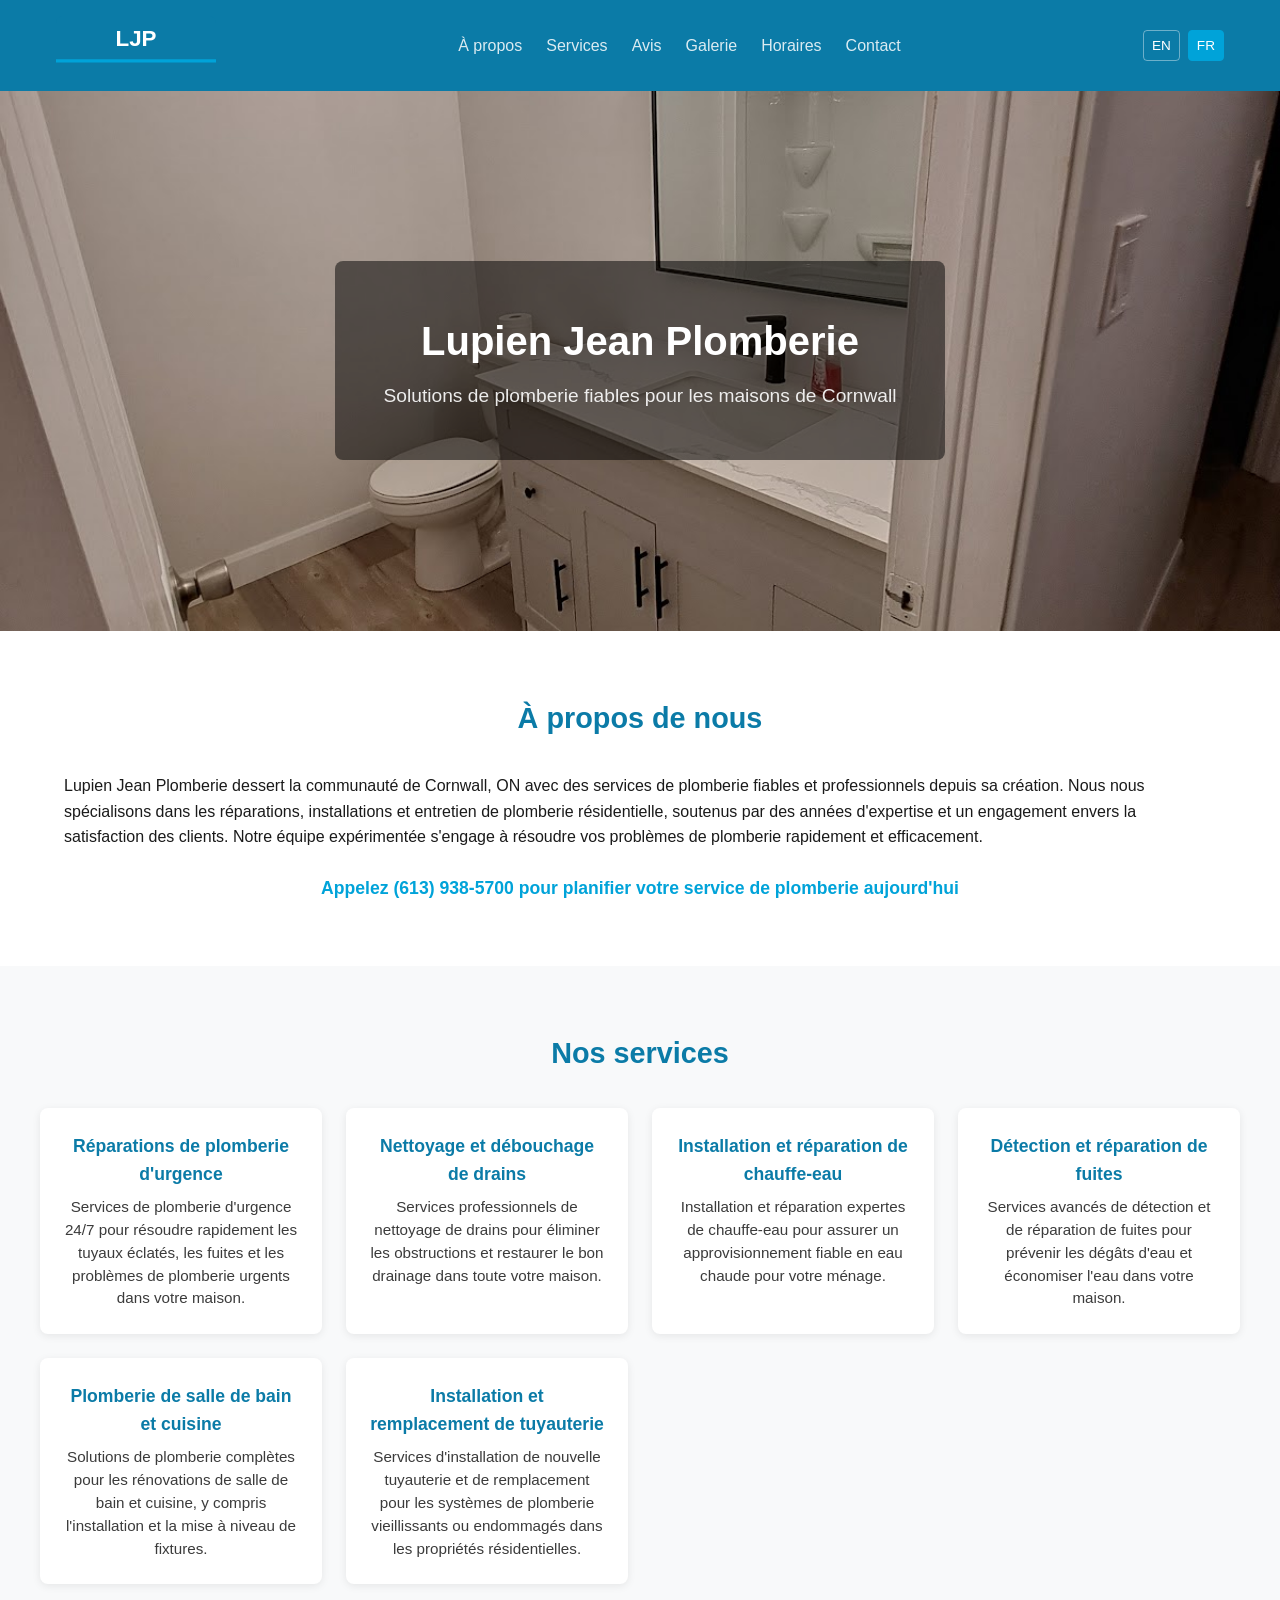
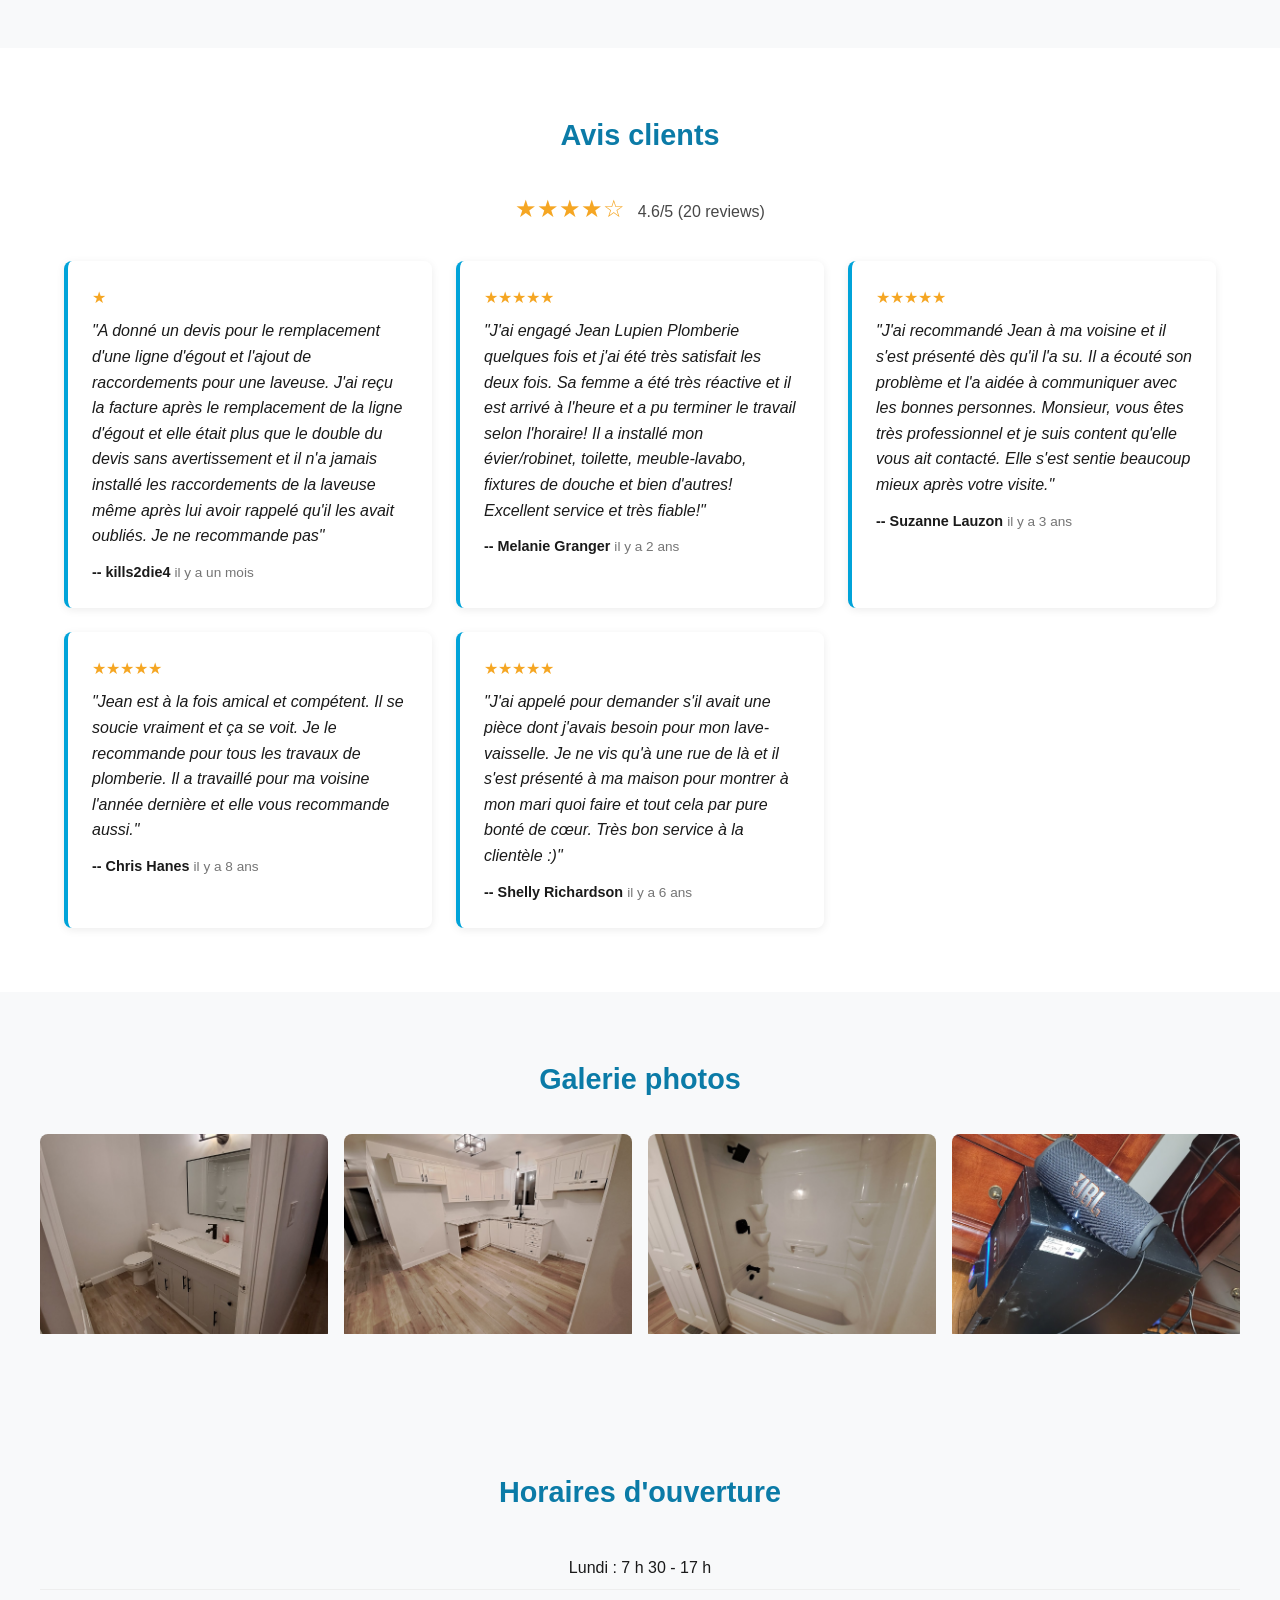
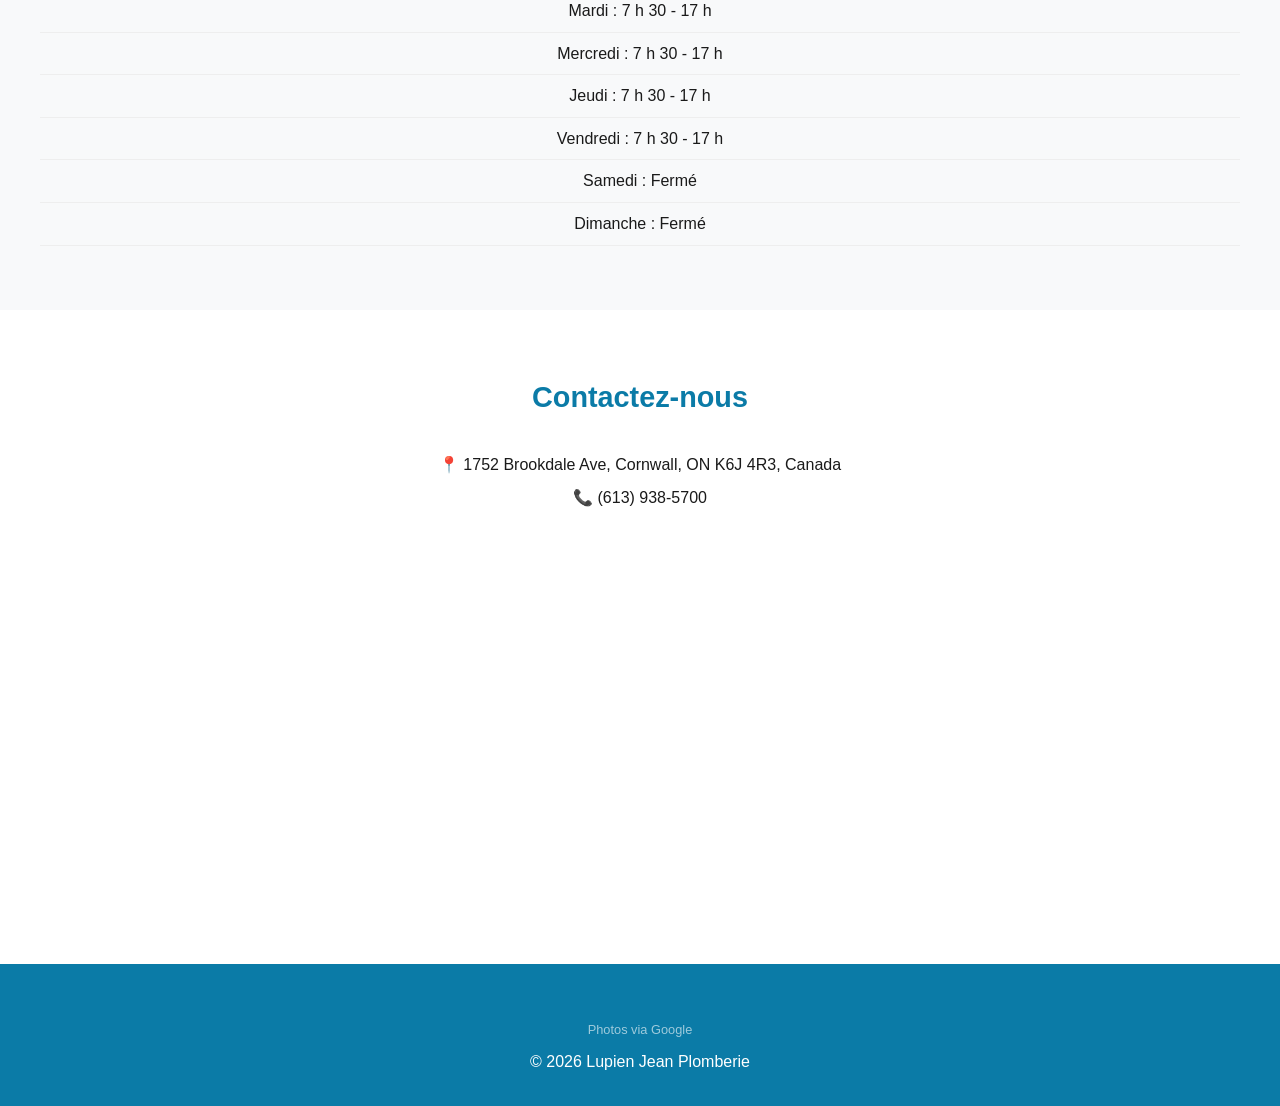
==== fr/index.html @ 822c45d2 "Initial commit: Lupien Jean Plumbing bilingual website Bilingual EN/FR static site for Lupien Jean P" ====
<!DOCTYPE html>
<html lang="fr">
<head>
    <meta charset="UTF-8">
    <meta name="viewport" content="width=device-width, initial-scale=1.0">
    <title>Lupien Jean Plomberie — Lupien Jean Plomberie</title>
    <meta name="description" content="Services de plomberie professionnels à Cornwall, ON. Réparations, installations et entretien d'experts. Appelez (613) 938-5700 dès aujourd'hui.">
    <meta property="og:title" content="Lupien Jean Plomberie">
    <meta property="og:description" content="Services de plomberie professionnels à Cornwall, ON. Réparations, installations et entretien d'experts. Appelez (613) 938-5700 dès aujourd'hui.">
    
    
    <link rel="alternate" hreflang="en" href="/">
    
    <link rel="alternate" hreflang="fr" href="../fr/index.html">
    
    <link rel="stylesheet" href="../assets/css/style.css">
    <script type="application/ld+json">
    {
        "@context": "https://schema.org",
        "@type": "LocalBusiness",
        "name": "Lupien Jean Plumbing",
        "address": "1752 Brookdale Ave, Cornwall, ON K6J 4R3, Canada",
        "telephone": "(613) 938-5700",
        "aggregateRating": {"@type": "AggregateRating", "ratingValue": "4.6", "reviewCount": "20"},
        "geo": {"@type": "GeoCoordinates", "latitude": 45.0356368, "longitude": -74.7593021},
        "url": "https://lupien-plumbing.zynox.ca"
    }
    </script>
</head>
<body>
    <header>
        <nav>
            <div class="logo">
                <a href="index.html"><img src="../assets/images/logo.svg" alt="Lupien Jean Plomberie"></a>
            </div>
            <ul class="nav-links">
                <li><a href="#about">À propos</a></li>
                <li><a href="#services">Services</a></li>
                <li><a href="#reviews">Avis</a></li>
                <li><a href="#gallery">Galerie</a></li>
                <li><a href="#hours">Horaires</a></li>
                <li><a href="#contact">Contact</a></li>
            </ul>
            <div class="lang-switcher">
                
                <a href="/" >EN</a>
                
                <a href="../fr/index.html" class="active">FR</a>
                
            </div>
            <button class="menu-toggle" aria-label="Menu">&#9776;</button>
        </nav>
    </header>

    <section class="hero" style="background-image: url('../assets/images/photo-01.jpg')">
        <div class="hero-overlay">
            <h1>Lupien Jean Plomberie</h1>
            <p>Solutions de plomberie fiables pour les maisons de Cornwall</p>
        </div>
    </section>

    <section id="about" class="section">
        <h2>À propos de nous</h2>
        
        <p>Lupien Jean Plomberie dessert la communauté de Cornwall, ON avec des services de plomberie fiables et professionnels depuis sa création. Nous nous spécialisons dans les réparations, installations et entretien de plomberie résidentielle, soutenus par des années d'expertise et un engagement envers la satisfaction des clients. Notre équipe expérimentée s'engage à résoudre vos problèmes de plomberie rapidement et efficacement.</p>
        
        
        <p class="cta">Appelez (613) 938-5700 pour planifier votre service de plomberie aujourd'hui</p>
        
    </section>

    <section id="services" class="section alt">
        <h2>Nos services</h2>
        <div class="services-grid">
            
            
            
            
            
            
            
            
            
            
            
            
            <div class="service-card">
                <h3>Réparations de plomberie d'urgence</h3>
                
                
                <p>Services de plomberie d'urgence 24/7 pour résoudre rapidement les tuyaux éclatés, les fuites et les problèmes de plomberie urgents dans votre maison.</p>
                
            </div>
            
            
            
            
            
            <div class="service-card">
                <h3>Nettoyage et débouchage de drains</h3>
                
                
                <p>Services professionnels de nettoyage de drains pour éliminer les obstructions et restaurer le bon drainage dans toute votre maison.</p>
                
            </div>
            
            
            
            
            
            <div class="service-card">
                <h3>Installation et réparation de chauffe-eau</h3>
                
                
                <p>Installation et réparation expertes de chauffe-eau pour assurer un approvisionnement fiable en eau chaude pour votre ménage.</p>
                
            </div>
            
            
            
            
            
            <div class="service-card">
                <h3>Détection et réparation de fuites</h3>
                
                
                <p>Services avancés de détection et de réparation de fuites pour prévenir les dégâts d'eau et économiser l'eau dans votre maison.</p>
                
            </div>
            
            
            
            
            
            <div class="service-card">
                <h3>Plomberie de salle de bain et cuisine</h3>
                
                
                <p>Solutions de plomberie complètes pour les rénovations de salle de bain et cuisine, y compris l'installation et la mise à niveau de fixtures.</p>
                
            </div>
            
            
            
            
            
            <div class="service-card">
                <h3>Installation et remplacement de tuyauterie</h3>
                
                
                <p>Services d'installation de nouvelle tuyauterie et de remplacement pour les systèmes de plomberie vieillissants ou endommagés dans les propriétés résidentielles.</p>
                
            </div>
            
            
            
            
            
            
            
            
            
            
            
            
            
            
            
            
            
            
            
            
            
            
            
            
            
            
            
            
            
            
            
            
            
            
            
            
            
            
            
            
            
            
            
            
            
            
            
            
            
            
            
            
            
            
            
            
            
            
            
            
            
            
            
            
            
            
            
            
            
            
            
            
            
            
            
            
            
            
            
            
            
            
            
            
            
            
            
            
            
            
            
            
        </div>
    </section>

    
    
    <section id="reviews" class="section">
        <h2>Avis clients</h2>
        
        <div class="rating-summary">
            <span class="stars">&#9733;&#9733;&#9733;&#9733;&#9734;</span>
            <span class="rating-text">4.6/5 (20 reviews)</span>
        </div>
        
        <div class="reviews-grid">
            
            
            
            
            
            
            
            
            
            
            
            
            
            
            
            
            
            
            
            
            
            
            
            
            
            
            
            
            
            
            
            
            
            
            
            
            
            
            
            
            
            
            
            
            
            
            
            
            
            
            
            
            
            
            
            <div class="review-card">
                <div class="review-stars">&#9733;</div>
                <p class="review-text">"A donné un devis pour le remplacement d'une ligne d'égout et l'ajout de raccordements pour une laveuse. J'ai reçu la facture après le remplacement de la ligne d'égout et elle était plus que le double du devis sans avertissement et il n'a jamais installé les raccordements de la laveuse même après lui avoir rappelé qu'il les avait oubliés. Je ne recommande pas"</p>
                <p class="review-author">-- kills2die4 <span class="review-time">il y a un mois</span></p>
            </div>
            
            
            
            
            
            
            
            
            
            
            <div class="review-card">
                <div class="review-stars">&#9733;&#9733;&#9733;&#9733;&#9733;</div>
                <p class="review-text">"J'ai engagé Jean Lupien Plomberie quelques fois et j'ai été très satisfait les deux fois. Sa femme a été très réactive et il est arrivé à l'heure et a pu terminer le travail selon l'horaire!

Il a installé mon évier/robinet, toilette, meuble-lavabo, fixtures de douche et bien d'autres!

Excellent service et très fiable!"</p>
                <p class="review-author">-- Melanie Granger <span class="review-time">il y a 2 ans</span></p>
            </div>
            
            
            
            
            
            
            
            
            
            
            <div class="review-card">
                <div class="review-stars">&#9733;&#9733;&#9733;&#9733;&#9733;</div>
                <p class="review-text">"J'ai recommandé Jean à ma voisine et il s'est présenté dès qu'il l'a su. Il a écouté son problème et l'a aidée à communiquer avec les bonnes personnes. Monsieur, vous êtes très professionnel et je suis content qu'elle vous ait contacté. Elle s'est sentie beaucoup mieux après votre visite."</p>
                <p class="review-author">-- Suzanne Lauzon <span class="review-time">il y a 3 ans</span></p>
            </div>
            
            
            
            
            
            
            
            
            
            
            <div class="review-card">
                <div class="review-stars">&#9733;&#9733;&#9733;&#9733;&#9733;</div>
                <p class="review-text">"Jean est à la fois amical et compétent. Il se soucie vraiment et ça se voit. Je le recommande pour tous les travaux de plomberie. Il a travaillé pour ma voisine l'année dernière et elle vous recommande aussi."</p>
                <p class="review-author">-- Chris Hanes <span class="review-time">il y a 8 ans</span></p>
            </div>
            
            
            
            
            
            
            
            
            
            
            <div class="review-card">
                <div class="review-stars">&#9733;&#9733;&#9733;&#9733;&#9733;</div>
                <p class="review-text">"J'ai appelé pour demander s'il avait une pièce dont j'avais besoin pour mon lave-vaisselle. Je ne vis qu'à une rue de là et il s'est présenté à ma maison pour montrer à mon mari quoi faire et tout cela par pure bonté de cœur. Très bon service à la clientèle :)"</p>
                <p class="review-author">-- Shelly Richardson <span class="review-time">il y a 6 ans</span></p>
            </div>
            
            
            
            
            
            
            
            
            
            
            
            
            
            
            
            
            
            
            
            
            
            
            
            
            
            
            
            
            
            
            
            
            
            
            
            
            
            
        </div>
    </section>
    

    <section id="gallery" class="section alt">
        <h2>Galerie photos</h2>
        <div class="gallery-grid">
            
            <div class="gallery-item" onclick="openLightbox('../assets/images/photo-01.jpg')">
                <img src="../assets/images/photo-01.jpg" alt="Lupien Jean Plumbing" loading="lazy">
            </div>
            
            <div class="gallery-item" onclick="openLightbox('../assets/images/photo-02.jpg')">
                <img src="../assets/images/photo-02.jpg" alt="Lupien Jean Plumbing" loading="lazy">
            </div>
            
            <div class="gallery-item" onclick="openLightbox('../assets/images/photo-03.jpg')">
                <img src="../assets/images/photo-03.jpg" alt="Lupien Jean Plumbing" loading="lazy">
            </div>
            
            <div class="gallery-item" onclick="openLightbox('../assets/images/photo-04.jpg')">
                <img src="../assets/images/photo-04.jpg" alt="Lupien Jean Plumbing" loading="lazy">
            </div>
            
        </div>
    </section>

    <section id="hours" class="section alt">
        <h2>Horaires d'ouverture</h2>
        <ul class="hours-list">
            
            
            
            
            
            
            
            
            
            
            
            
            
            
            
            
            
            
            
            
            
            
            
            
            
            
            
            
            
            
            
            
            
            
            
            
            <li>Lundi : 7 h 30 - 17 h</li>
            
            
            
            <li>Mardi : 7 h 30 - 17 h</li>
            
            
            
            <li>Mercredi : 7 h 30 - 17 h</li>
            
            
            
            <li>Jeudi : 7 h 30 - 17 h</li>
            
            
            
            <li>Vendredi : 7 h 30 - 17 h</li>
            
            
            
            <li>Samedi : Fermé</li>
            
            
            
            <li>Dimanche : Fermé</li>
            
            
            
            
            
            
            
            
            
            
            
            
            
            
            
            
            
            
            
            
            
            
            
            
            
            
            
            
            
            
            
            
            
            
            
            
            
            
            
            
            
            
            
            
            
            
            
            
            
            
            
            
            
            
            
            
            
            
            
            
            
            
            
            
            
            
            
            
            
            
            
            
            
            
            
            
        </ul>
    </section>

    <section id="contact" class="section">
        <h2>Contactez-nous</h2>
        <div class="contact-info">
            <p><strong>&#128205;</strong> 1752 Brookdale Ave, Cornwall, ON K6J 4R3, Canada</p>
            <p><strong>&#128222;</strong> (613) 938-5700</p>
            
        </div>
        
        <div class="map-embed">
            <iframe
                src="https://www.google.com/maps?q=45.0356368,-74.7593021&output=embed"
                width="100%" height="350" style="border:0;" allowfullscreen loading="lazy">
            </iframe>
        </div>
        
    </section>

    <footer>
        <div class="social-links">
            
            
            
            
            
            
            
        </div>
        
        <p class="attribution">Photos via Google</p>
        
        <p>&copy; 2026 Lupien Jean Plomberie</p>
    </footer>

    <div id="lightbox" class="lightbox" onclick="closeLightbox()">
        <img id="lightbox-img" src="" alt="">
    </div>

    <script>
        document.querySelector('.menu-toggle').addEventListener('click', function() {
            document.querySelector('.nav-links').classList.toggle('open');
        });
        function openLightbox(src) {
            document.getElementById('lightbox-img').src = src;
            document.getElementById('lightbox').classList.add('active');
        }
        function closeLightbox() {
            document.getElementById('lightbox').classList.remove('active');
        }
    </script>
</body>
</html>
---- assets/css/style.css ----
/* Site Forge — auto-generated CSS */
:root {
    --color-primary: #0B7BA7;
    --color-secondary: #E8F4F8;
    --color-accent: #00A3D9;
    --color-background: #FFFFFF;
    --color-text: #1A1A1A;
}

* { margin: 0; padding: 0; box-sizing: border-box; }
body {
    font-family: -apple-system, BlinkMacSystemFont, 'Segoe UI', Roboto, sans-serif;
    color: var(--color-text);
    background: var(--color-background);
    line-height: 1.6;
}

header {
    background: var(--color-primary);
    position: sticky;
    top: 0;
    z-index: 100;
}
nav {
    max-width: 1200px;
    margin: 0 auto;
    padding: 1rem;
    display: flex;
    align-items: center;
    justify-content: space-between;
}
.logo {
    color: #fff;
    font-size: 1.4rem;
    font-weight: 700;
}
.logo a {
    color: #fff;
    text-decoration: none;
}
.logo img {
    max-height: 48px;
    width: auto;
}
.nav-links {
    list-style: none;
    display: flex;
    gap: 1.5rem;
}
.nav-links a {
    color: #fff;
    text-decoration: none;
    opacity: 0.85;
    transition: opacity 0.2s;
}
.nav-links a:hover { opacity: 1; }
.lang-switcher {
    display: flex;
    gap: 0.5rem;
}
.lang-switcher a {
    color: #fff;
    text-decoration: none;
    padding: 0.25rem 0.5rem;
    border: 1px solid rgba(255,255,255,0.4);
    border-radius: 4px;
    font-size: 0.85rem;
}
.lang-switcher a.active {
    background: var(--color-accent);
    border-color: var(--color-accent);
}
.menu-toggle {
    display: none;
    background: none;
    border: none;
    color: #fff;
    font-size: 1.5rem;
    cursor: pointer;
}

.hero {
    min-height: 60vh;
    background-size: cover;
    background-position: center;
    display: flex;
    align-items: center;
    justify-content: center;
    position: relative;
}
.hero-overlay {
    background: rgba(0,0,0,0.5);
    padding: 3rem;
    text-align: center;
    color: #fff;
    border-radius: 8px;
}
.hero h1 { font-size: 2.5rem; margin-bottom: 0.5rem; }
.hero p { font-size: 1.2rem; opacity: 0.9; }

.section {
    max-width: 1200px;
    margin: 0 auto;
    padding: 4rem 1.5rem;
}
.section.alt { background: #f8f9fa; }
.section.alt { max-width: 100%; }
.section.alt > * { max-width: 1200px; margin-left: auto; margin-right: auto; }
.section h2 {
    font-size: 1.8rem;
    margin-bottom: 2rem;
    color: var(--color-primary);
    text-align: center;
}

.services-grid {
    display: grid;
    grid-template-columns: repeat(auto-fit, minmax(250px, 1fr));
    gap: 1.5rem;
}
.section p.cta {
    text-align: center;
    font-weight: 600;
    color: var(--color-accent);
    font-size: 1.1rem;
    margin-top: 1.5rem;
}
.service-card {
    background: var(--color-background);
    padding: 1.5rem;
    border-radius: 8px;
    box-shadow: 0 2px 8px rgba(0,0,0,0.08);
    text-align: center;
}
.service-card h3 {
    font-size: 1.1rem;
    font-weight: 600;
    margin-bottom: 0.5rem;
    color: var(--color-primary);
}
.service-card p {
    font-size: 0.95rem;
    opacity: 0.85;
    line-height: 1.5;
}

.rating-summary {
    text-align: center;
    margin-bottom: 2rem;
}
.rating-summary .stars {
    font-size: 1.5rem;
    color: #f5a623;
    margin-right: 0.5rem;
}
.rating-summary .rating-text {
    font-size: 1rem;
    opacity: 0.8;
}
.reviews-grid {
    display: grid;
    grid-template-columns: repeat(auto-fit, minmax(300px, 1fr));
    gap: 1.5rem;
}
.review-card {
    background: var(--color-background);
    padding: 1.5rem;
    border-radius: 8px;
    box-shadow: 0 2px 8px rgba(0,0,0,0.08);
    border-left: 4px solid var(--color-accent);
}
.review-stars {
    color: #f5a623;
    margin-bottom: 0.5rem;
}
.review-text {
    font-style: italic;
    line-height: 1.6;
    margin-bottom: 0.75rem;
}
.review-author {
    font-weight: 600;
    font-size: 0.9rem;
}
.review-time {
    font-weight: 400;
    opacity: 0.6;
    font-size: 0.85rem;
}

.gallery-grid {
    display: grid;
    grid-template-columns: repeat(auto-fit, minmax(200px, 1fr));
    gap: 1rem;
}
.gallery-item {
    overflow: hidden;
    border-radius: 8px;
    cursor: pointer;
}
.gallery-item img {
    width: 100%;
    height: 200px;
    object-fit: cover;
    transition: transform 0.3s;
}
.gallery-item:hover img { transform: scale(1.05); }

.hours-list {
    list-style: none;
    text-align: center;
}
.hours-list li {
    padding: 0.5rem 0;
    border-bottom: 1px solid #eee;
}

.contact-info {
    text-align: center;
    margin-bottom: 2rem;
}
.contact-info p { margin: 0.5rem 0; }
.contact-info a { color: var(--color-accent); }

.map-embed {
    border-radius: 8px;
    overflow: hidden;
}

footer {
    background: var(--color-primary);
    color: #fff;
    text-align: center;
    padding: 2rem 1rem;
}
.social-links {
    display: flex;
    justify-content: center;
    gap: 1.5rem;
    margin-bottom: 1.5rem;
}
.social-links a {
    color: #fff;
    text-decoration: none;
    opacity: 0.8;
    display: inline-flex;
    align-items: center;
    justify-content: center;
    width: 40px;
    height: 40px;
    border: 1px solid rgba(255,255,255,0.3);
    border-radius: 50%;
    transition: opacity 0.2s, background 0.2s;
}
.social-links a:hover { opacity: 1; background: rgba(255,255,255,0.15); }
.social-links svg { width: 18px; height: 18px; }
.attribution { font-size: 0.8rem; opacity: 0.6; margin-bottom: 0.5rem; }

.lightbox {
    display: none;
    position: fixed;
    inset: 0;
    background: rgba(0,0,0,0.9);
    z-index: 1000;
    align-items: center;
    justify-content: center;
    cursor: pointer;
}
.lightbox.active { display: flex; }
.lightbox img {
    max-width: 90%;
    max-height: 90vh;
    border-radius: 8px;
}

@media (max-width: 768px) {
    .nav-links {
        display: none;
        position: absolute;
        top: 100%;
        left: 0;
        right: 0;
        background: var(--color-primary);
        flex-direction: column;
        padding: 1rem;
        gap: 0.5rem;
    }
    .nav-links.open { display: flex; }
    .menu-toggle { display: block; }
    .hero h1 { font-size: 1.8rem; }
    .hero-overlay { padding: 1.5rem; }
}
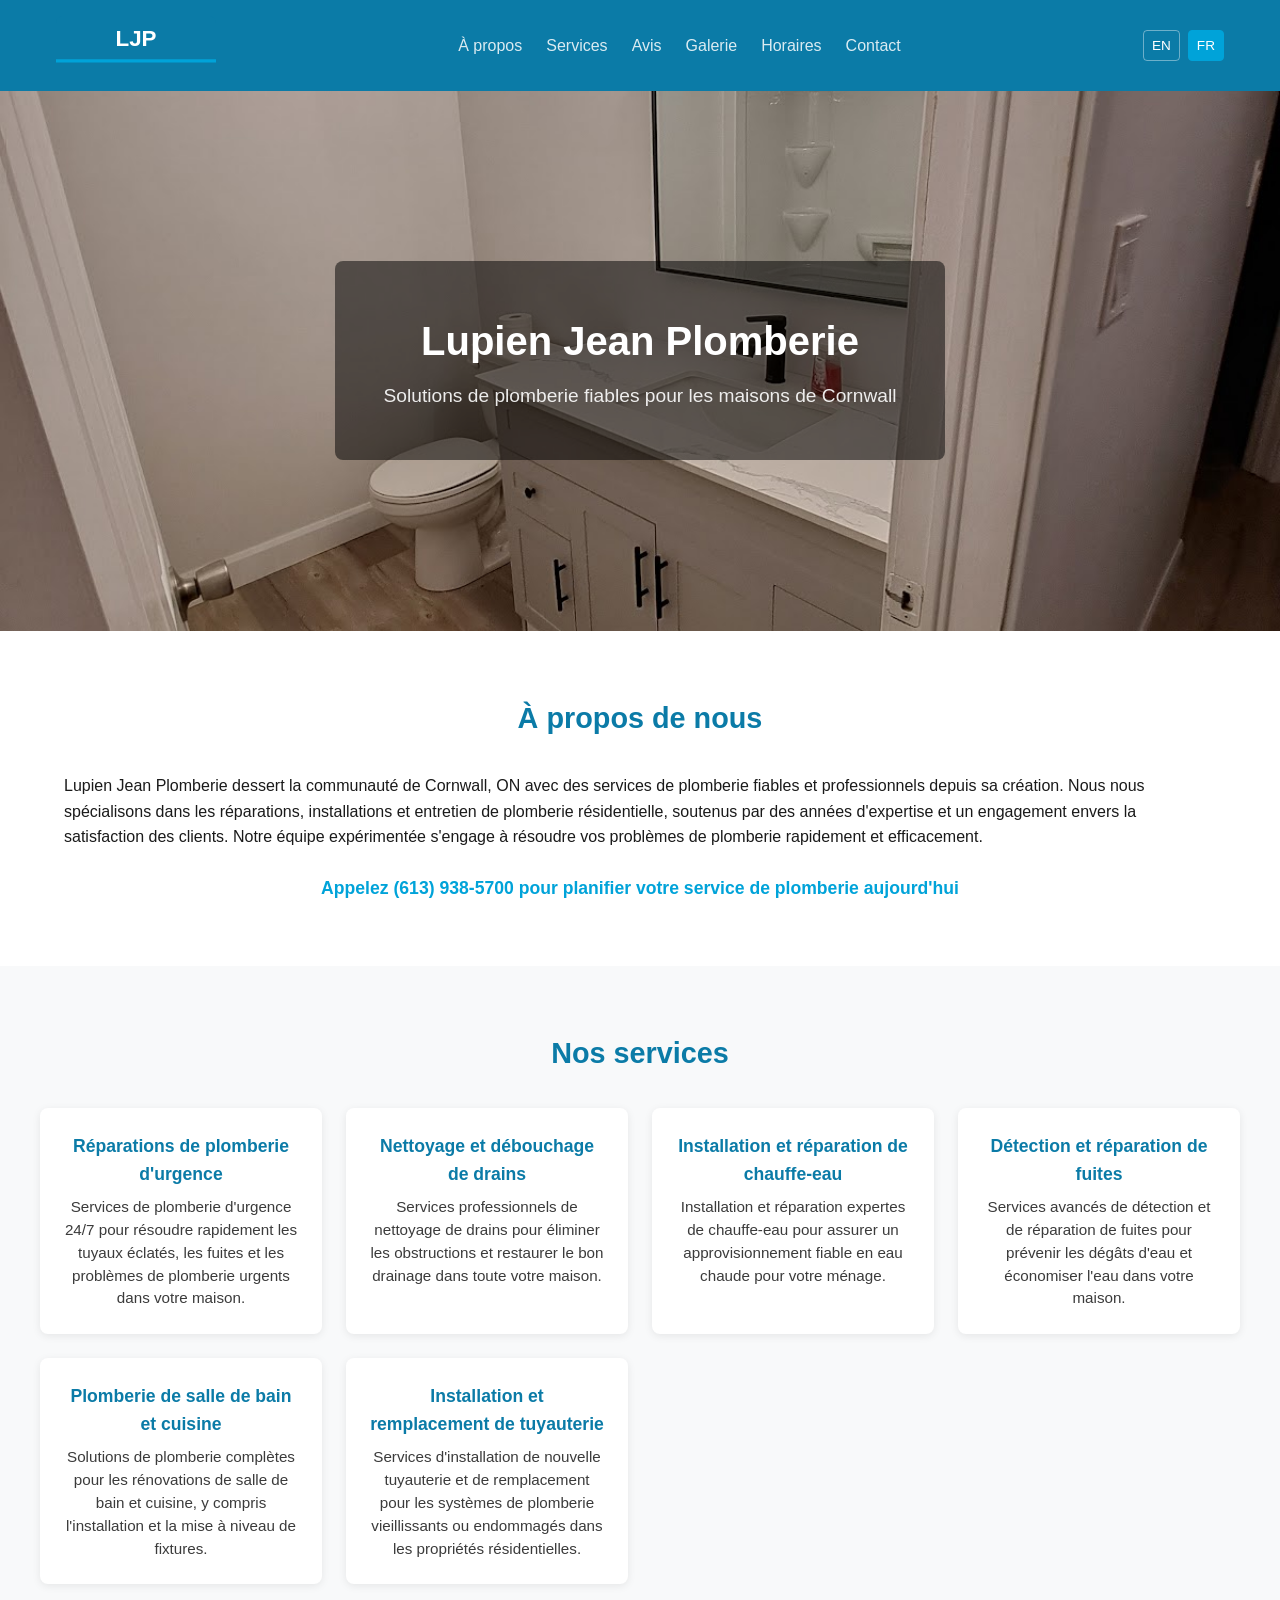
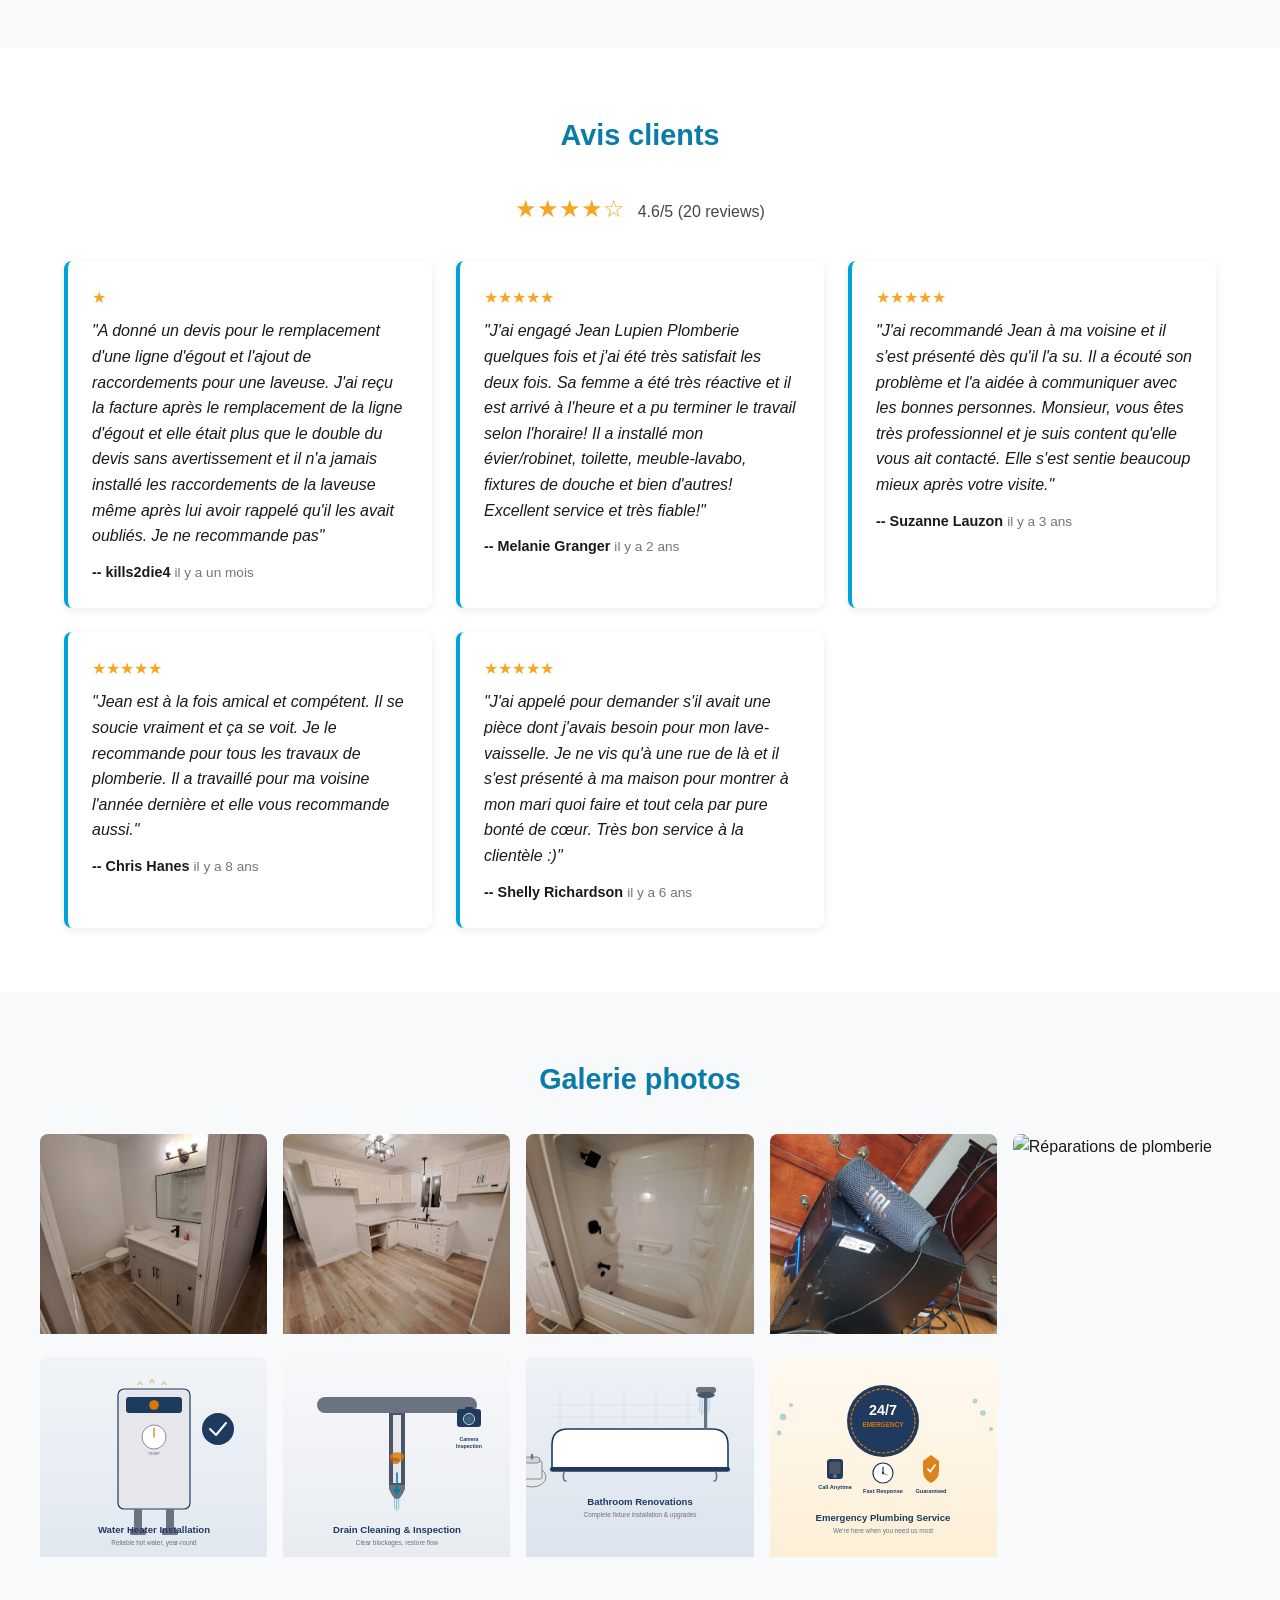
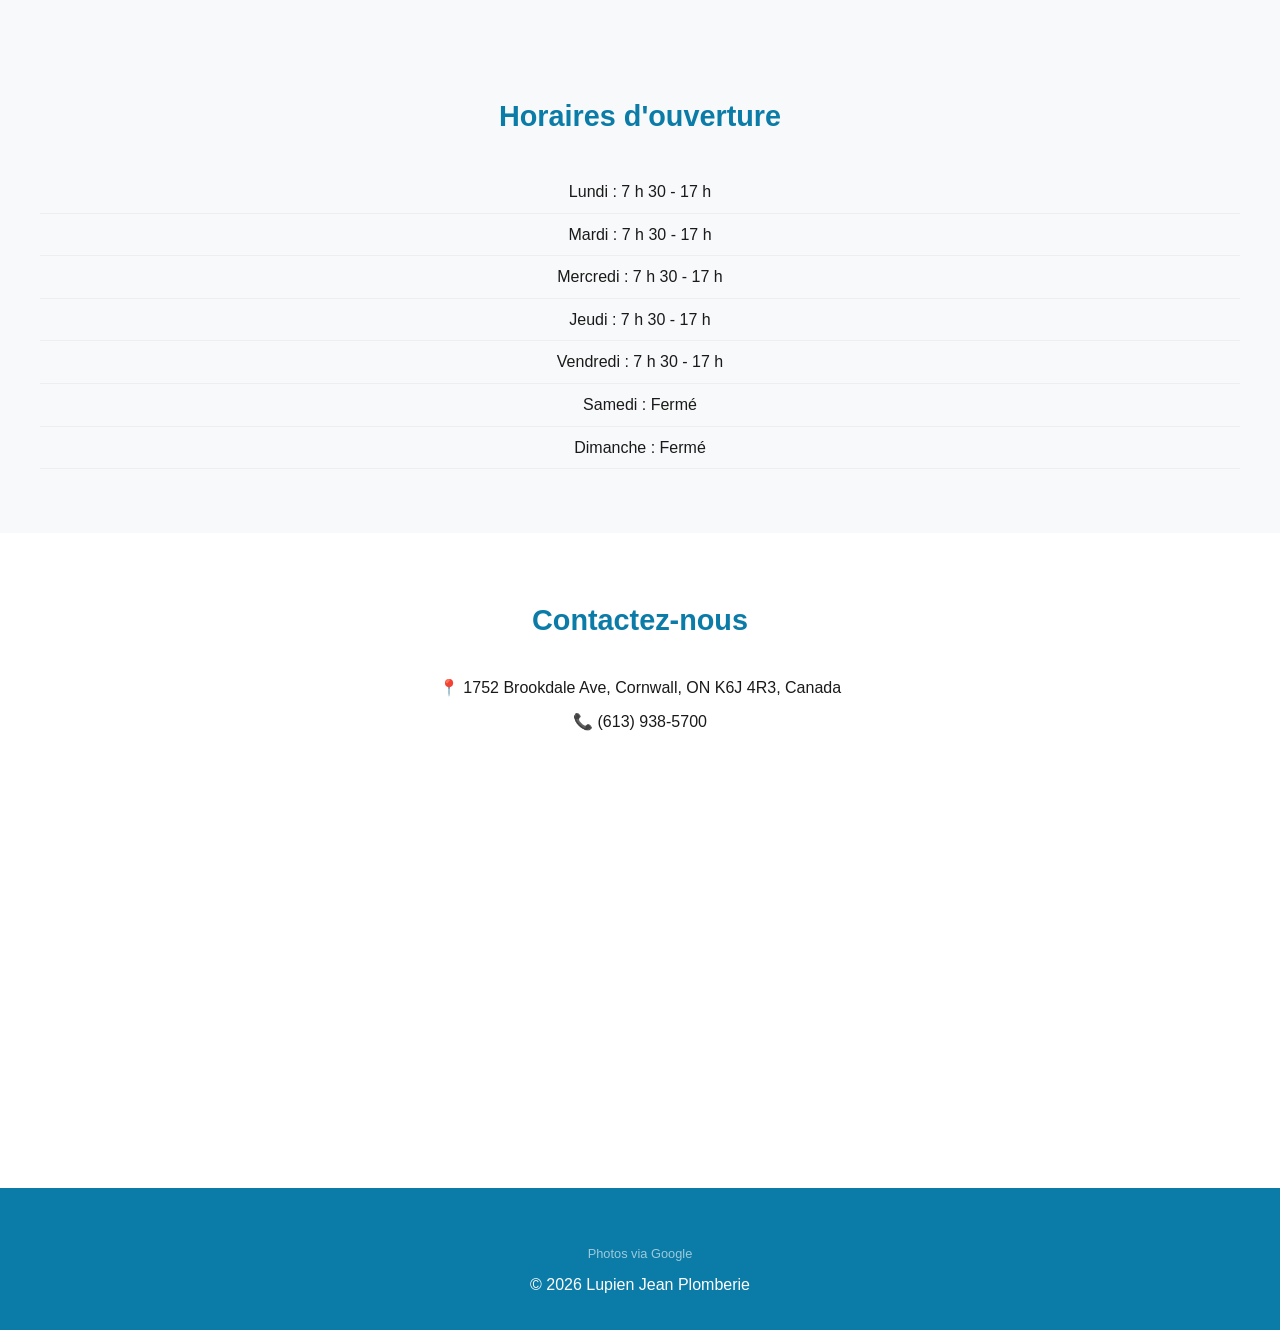
==== commit d6777417: "Add 5 SVG service illustrations to gallery Complement existing photos with professional plumbing ill" ====
--- a/fr/index.html
+++ b/fr/index.html
@@ -443,6 +443,26 @@
                 <img src="../assets/images/photo-04.jpg" alt="Lupien Jean Plumbing" loading="lazy">
             </div>
             
+            
+            <div class="gallery-item" onclick="openLightbox('../assets/images/photo-service-01.svg')">
+                <img src="../assets/images/photo-service-01.svg" alt="Réparations de plomberie" loading="lazy">
+            </div>
+            
+            <div class="gallery-item" onclick="openLightbox('../assets/images/photo-service-02.svg')">
+                <img src="../assets/images/photo-service-02.svg" alt="Installation de chauffe-eau" loading="lazy">
+            </div>
+            
+            <div class="gallery-item" onclick="openLightbox('../assets/images/photo-service-03.svg')">
+                <img src="../assets/images/photo-service-03.svg" alt="Nettoyage de drains" loading="lazy">
+            </div>
+            
+            <div class="gallery-item" onclick="openLightbox('../assets/images/photo-service-04.svg')">
+                <img src="../assets/images/photo-service-04.svg" alt="Rénovation de salle de bain" loading="lazy">
+            </div>
+            
+            <div class="gallery-item" onclick="openLightbox('../assets/images/photo-service-05.svg')">
+                <img src="../assets/images/photo-service-05.svg" alt="Service de plomberie d'urgence" loading="lazy">
+            </div>
         </div>
     </section>
 
